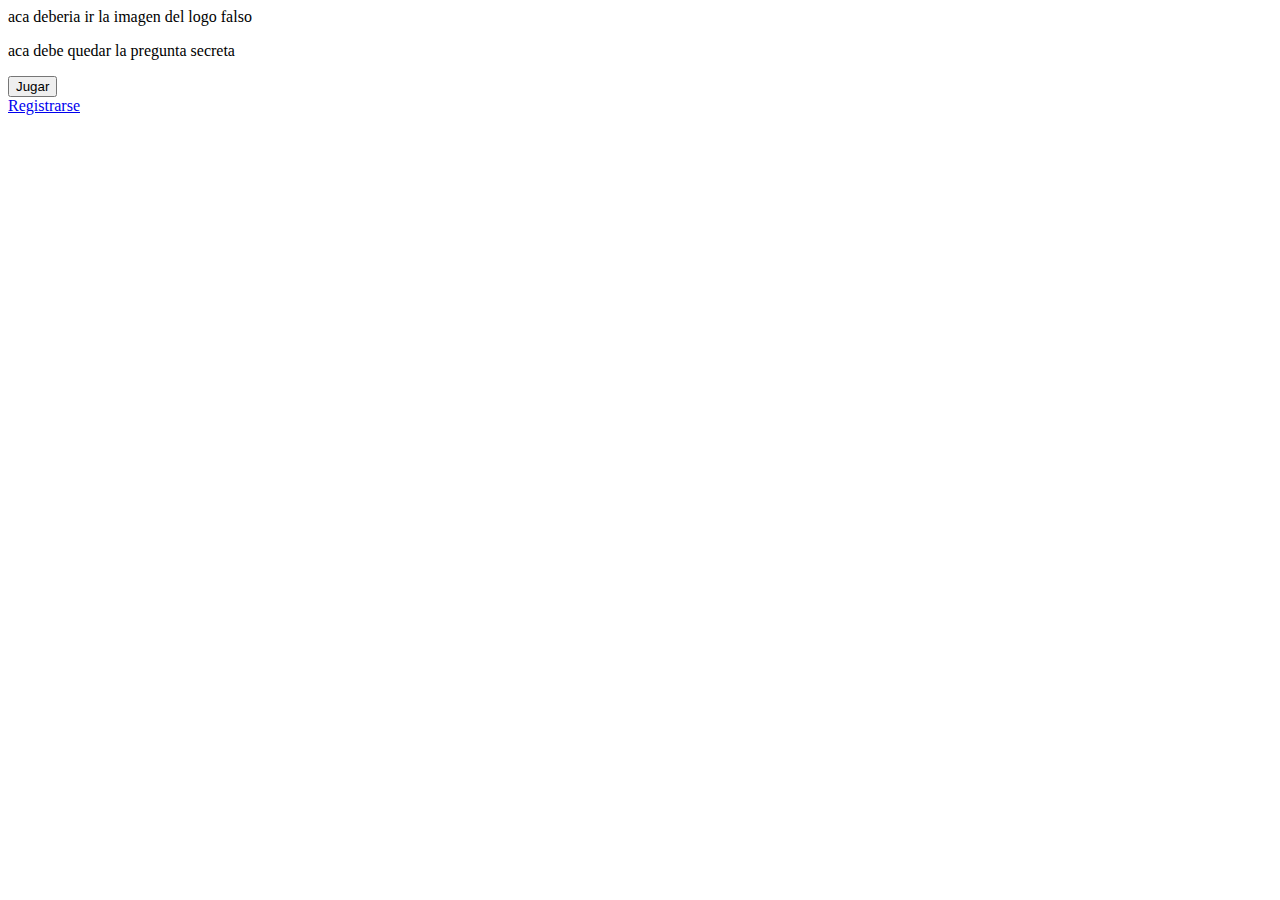
==== src/index.html @ 2dd926e2 "cree la estructura html basica para las secciones mas importantes" ====
<!DOCTYPE html>
<html>
<head>
  <meta charset="utf-8">
  <title>Caesar Cipher</title>
  <link rel="stylesheet" href="style.css" />
</head>
<body>
<header>
  aca deberia ir la imagen del logo falso
</header>

<section>
<div id="root">
   <p id = "userSecretQuestion"> aca debe quedar la pregunta secreta </p>

    <button id = "logButton" >Jugar</button>

</div>
</section>
  <script src="cipher.js"></script>
  <script src="index.js"></script>
<section>
  <a href="login.html">Registrarse</a>
</section>

</body>
</html>
---- src/style.css ----
/* Acá va tu código */
ul.horizontal{
    margin:0;
    padding:0;
}
ul.horizontal li{
    display:block;
    float:left;
    padding: 10px;
}
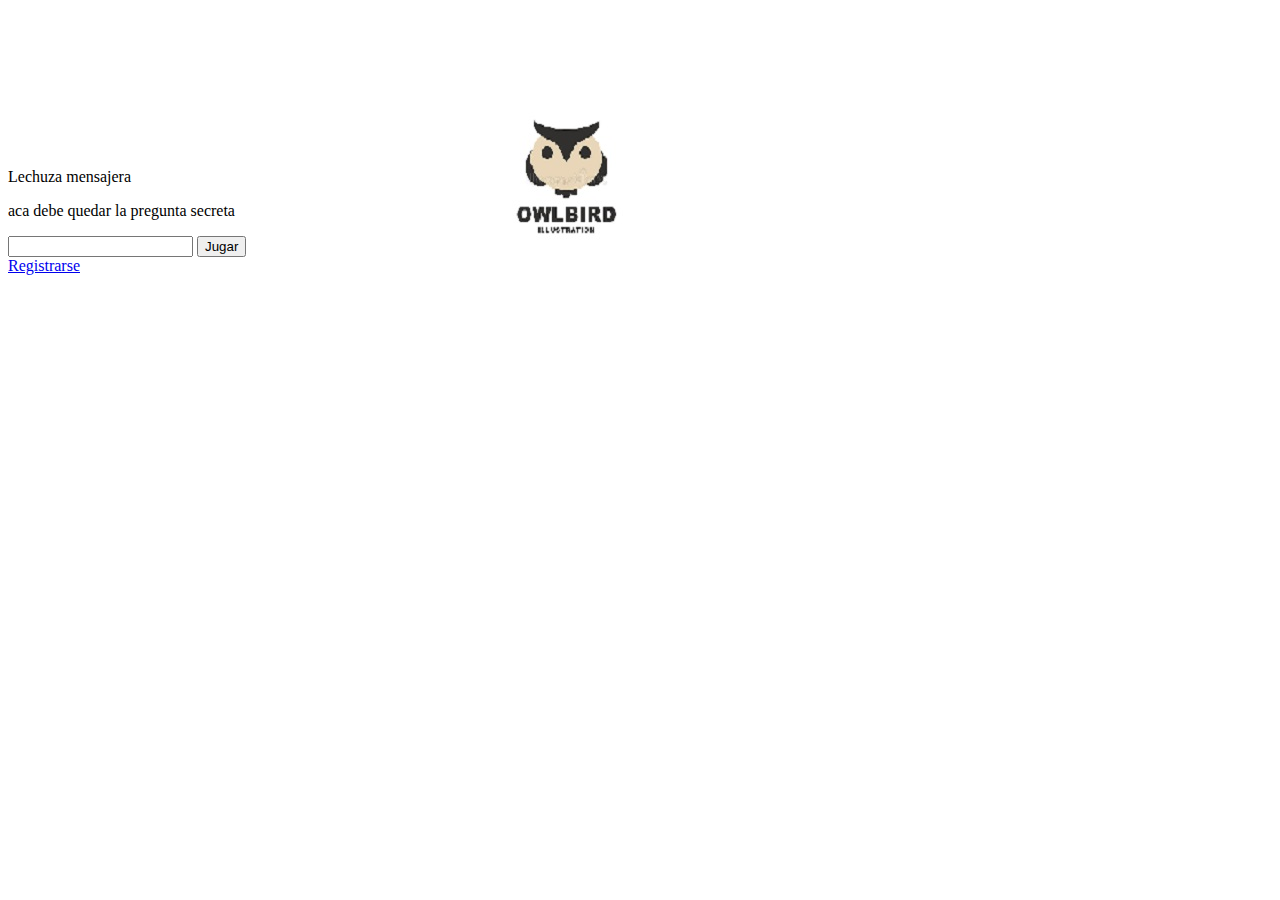
==== commit 02a41693: "logre poner una imagen al logo provisoria" ====
--- a/src/index.html
+++ b/src/index.html
@@ -6,14 +6,15 @@
   <link rel="stylesheet" href="style.css" />
 </head>
 <body>
-<header>
-  aca deberia ir la imagen del logo falso
+<header id = "title">
+  <div id = "logo-image"></div>
+  Lechuza mensajera
 </header>
 
 <section>
 <div id="root">
-   <p id = "userSecretQuestion"> aca debe quedar la pregunta secreta </p>
-
+   <p id = "user-secret-question"> aca debe quedar la pregunta secreta </p>
+   <input type = "text" id = "user-answer"  value = "" />
     <button id = "logButton" >Jugar</button>
 
 </div>
--- a/src/style.css
+++ b/src/style.css
@@ -1,10 +1,24 @@
 /* Acá va tu código */
+
+
+#logo-image {
+    background-image: url("images/logo-test.jpg");
+    background-color: aqua;
+    width: 10em;
+    height: 10em;
+    position: relative;
+    top : 5em;
+    left: 30em;
+}
+
+
 ul.horizontal{
-    margin:0;
+    margin:10px;
     padding:0;
 }
 ul.horizontal li{
     display:block;
     float:left;
     padding: 10px;
+    border: ; 
 }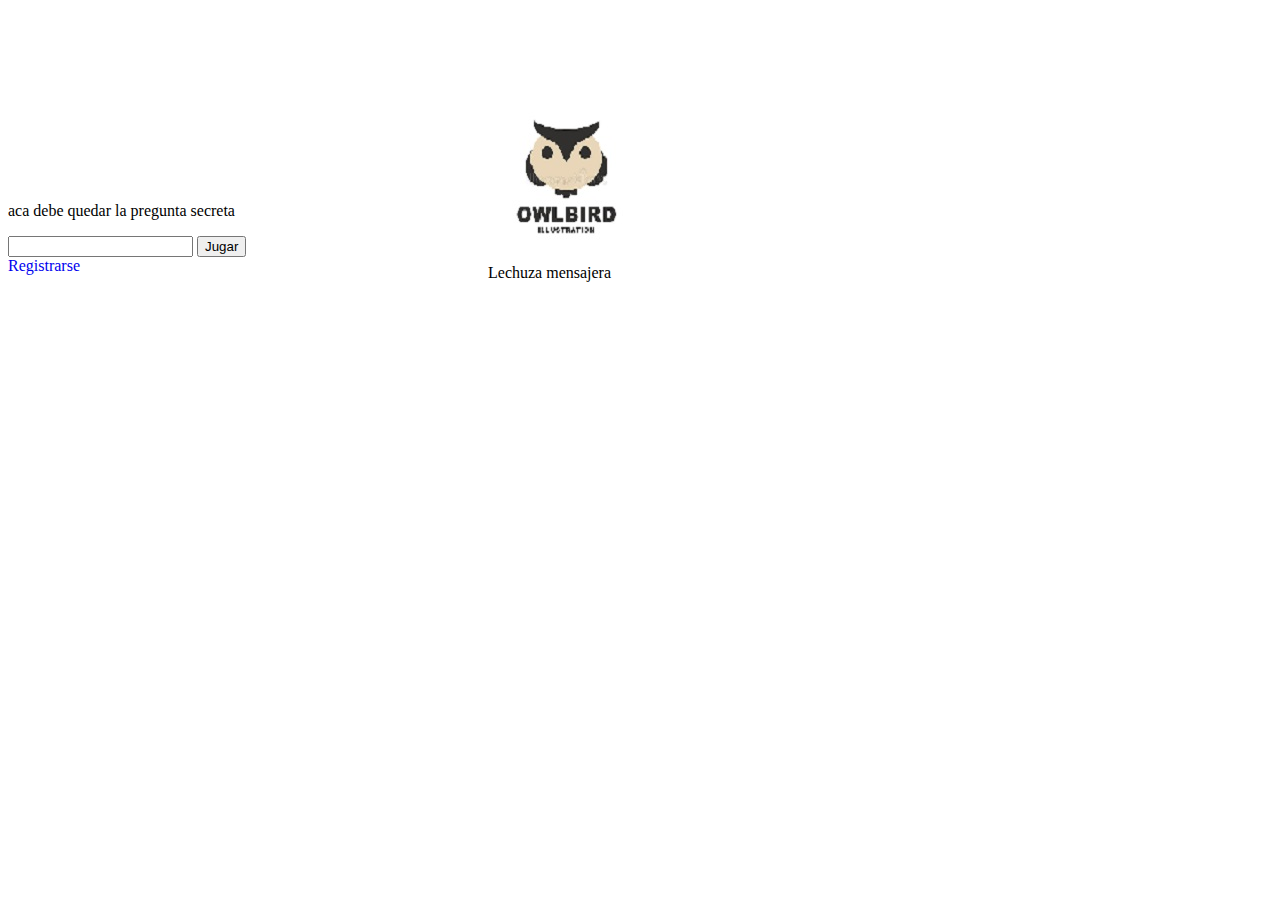
==== commit a2d37196: "le di un estilo al titulo y quite los subrayados de los enlaces" ====
--- a/src/index.html
+++ b/src/index.html
@@ -6,8 +6,8 @@
   <link rel="stylesheet" href="style.css" />
 </head>
 <body>
+    <div id = "logo-image"></div>
 <header id = "title">
-  <div id = "logo-image"></div>
   Lechuza mensajera
 </header>
 
--- a/src/style.css
+++ b/src/style.css
@@ -11,6 +11,16 @@
     left: 30em;
 }
 
+#title {
+    position: relative;
+    left : 30em;
+    top : 6em;
+    
+}
+
+a {
+    text-decoration: none;
+}
 
 ul.horizontal{
     margin:10px;
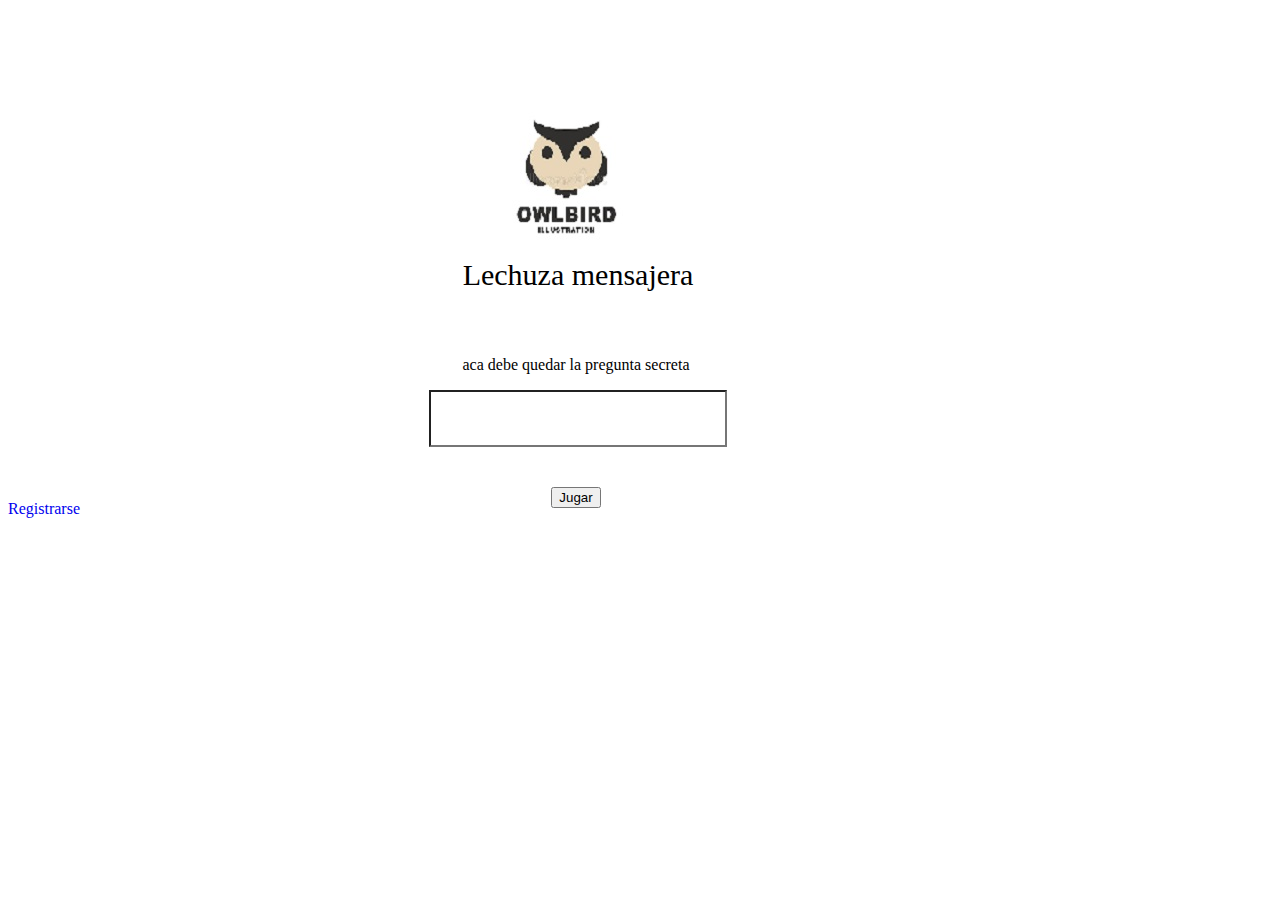
==== commit 6f996940: "le di estilo al contenedor y al input para la clave" ====
--- a/src/index.html
+++ b/src/index.html
@@ -11,16 +11,16 @@
   Lechuza mensajera
 </header>
 
-<section>
-<div id="root">
+<section class="container-index">
+
    <p id = "user-secret-question"> aca debe quedar la pregunta secreta </p>
    <input type = "text" id = "user-answer"  value = "" />
-    <button id = "logButton" >Jugar</button>
-
-</div>
+   <button id = "logButton" >Jugar</button>
+    
 </section>
   <script src="cipher.js"></script>
   <script src="index.js"></script>
+  <div id="root"></div>
 <section>
   <a href="login.html">Registrarse</a>
 </section>
--- a/src/style.css
+++ b/src/style.css
@@ -13,9 +13,35 @@
 
 #title {
     position: relative;
-    left : 30em;
-    top : 6em;
+    left: 14em;
+    top: 3em;
+    width: 10em;
+    height: 2em;
+    font-size: 30px;
+    text-align: center;
     
+    
+}
+
+.container-index {
+    width: 35em;
+    height: 15em;
+    position: relative;
+    text-align: center;
+    top: 5em;
+    left: 18em;
+    padding-top: 2em;
+    background-color: ;
+}
+
+#user-answer {
+    width: 20em;
+    height: 2em;
+    padding: 1em;
+    display: block;
+    margin-left: 10em;
+    margin-bottom: 3em;
+    background-color: white;
 }
 
 a {
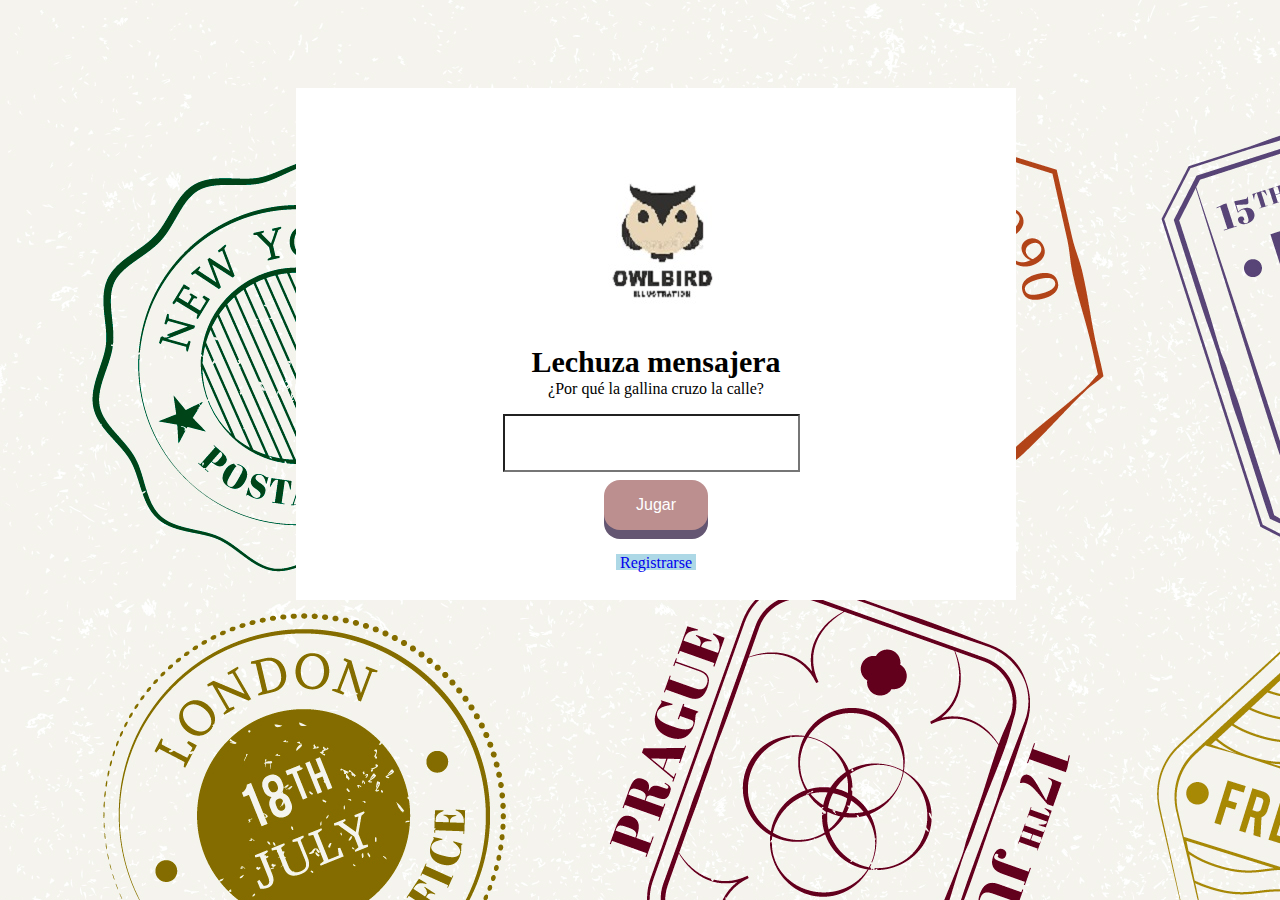
==== commit a213c86e: "añadi un fondo, ajuste el tamañoy la poscion de todo" ====
--- a/src/index.html
+++ b/src/index.html
@@ -6,24 +6,22 @@
   <link rel="stylesheet" href="style.css" />
 </head>
 <body>
+  <section class="container-index">
     <div id = "logo-image"></div>
-<header id = "title">
-  Lechuza mensajera
-</header>
-
-<section class="container-index">
-
-   <p id = "user-secret-question"> aca debe quedar la pregunta secreta </p>
-   <input type = "text" id = "user-answer"  value = "" />
-   <button id = "logButton" >Jugar</button>
+    <h1 id = "title">Lechuza mensajera</h1>
+    <p id = "user-secret-question"> ¿Por qué la gallina cruzo la calle? </p>
+    <input type = "text" id = "user-answer"  value = "" />
+    <button id = "logButton" >Jugar</button>
     
-</section>
-  <script src="cipher.js"></script>
-  <script src="index.js"></script>
+    <script src="cipher.js"></script>
+    <script src="index.js"></script>
+  
+   <div id="register-link">
+      <a href="login.html">Registrarse</a>
+   </div>
   <div id="root"></div>
-<section>
-  <a href="login.html">Registrarse</a>
-</section>
+  
+  </section>
 
 </body>
 </html>--- a/src/style.css
+++ b/src/style.css
@@ -1,37 +1,37 @@
 /* Acá va tu código */
-
+body {
+    background-image: url("images/back-mail.jpg");
+}
 
 #logo-image {
-    background-image: url("images/logo-test.jpg");
+    background-image: url(images/logo-test.jpg);
     background-color: aqua;
     width: 10em;
     height: 10em;
     position: relative;
-    top : 5em;
-    left: 30em;
+    top: 2em;
+    left: 18em;
 }
 
 #title {
     position: relative;
-    left: 14em;
-    top: 3em;
+    left: 7em;
+    top: 1.5em;
     width: 10em;
     height: 2em;
     font-size: 30px;
     text-align: center;
-    
-    
 }
 
 .container-index {
-    width: 35em;
-    height: 15em;
+    width: 45em;
+    height: 30em;
     position: relative;
     text-align: center;
     top: 5em;
     left: 18em;
     padding-top: 2em;
-    background-color: ;
+    background-color: white;
 }
 
 #user-answer {
@@ -39,11 +39,49 @@
     height: 2em;
     padding: 1em;
     display: block;
-    margin-left: 10em;
+    margin-left: 15.5em;
     margin-bottom: 3em;
     background-color: white;
 }
 
+#logButton {
+    bottom: 2em;
+    position: relative;
+    display: inline-block;
+    padding: 1em 2em;
+    font-size: 1em;
+    cursor: pointer;
+    text-align: center;
+    text-decoration: none;
+    outline: none;
+    color: #fff;
+    background-color: #BC8F8F;
+    border: none;
+    border-radius: 1em;
+    box-shadow: 0 9px #645672;
+}
+
+
+#logButton:hover {background-color: rgb(208, 91, 255)}
+
+#logButton:active {
+  background-color: #ee6f1a;
+  box-shadow:  0.2em #666;
+  transform: translateY(4px);
+}
+
+#register-link {
+    position: relative;
+    display: block;
+    background-color: #ADD8E6;
+    top: 0.em;
+    bottom: 0.5em;
+    left: 20em;
+    text-align: center;
+    font-size: 1em;
+    width: 5em;
+    height: 1em;
+}
 a {
     text-decoration: none;
 }
